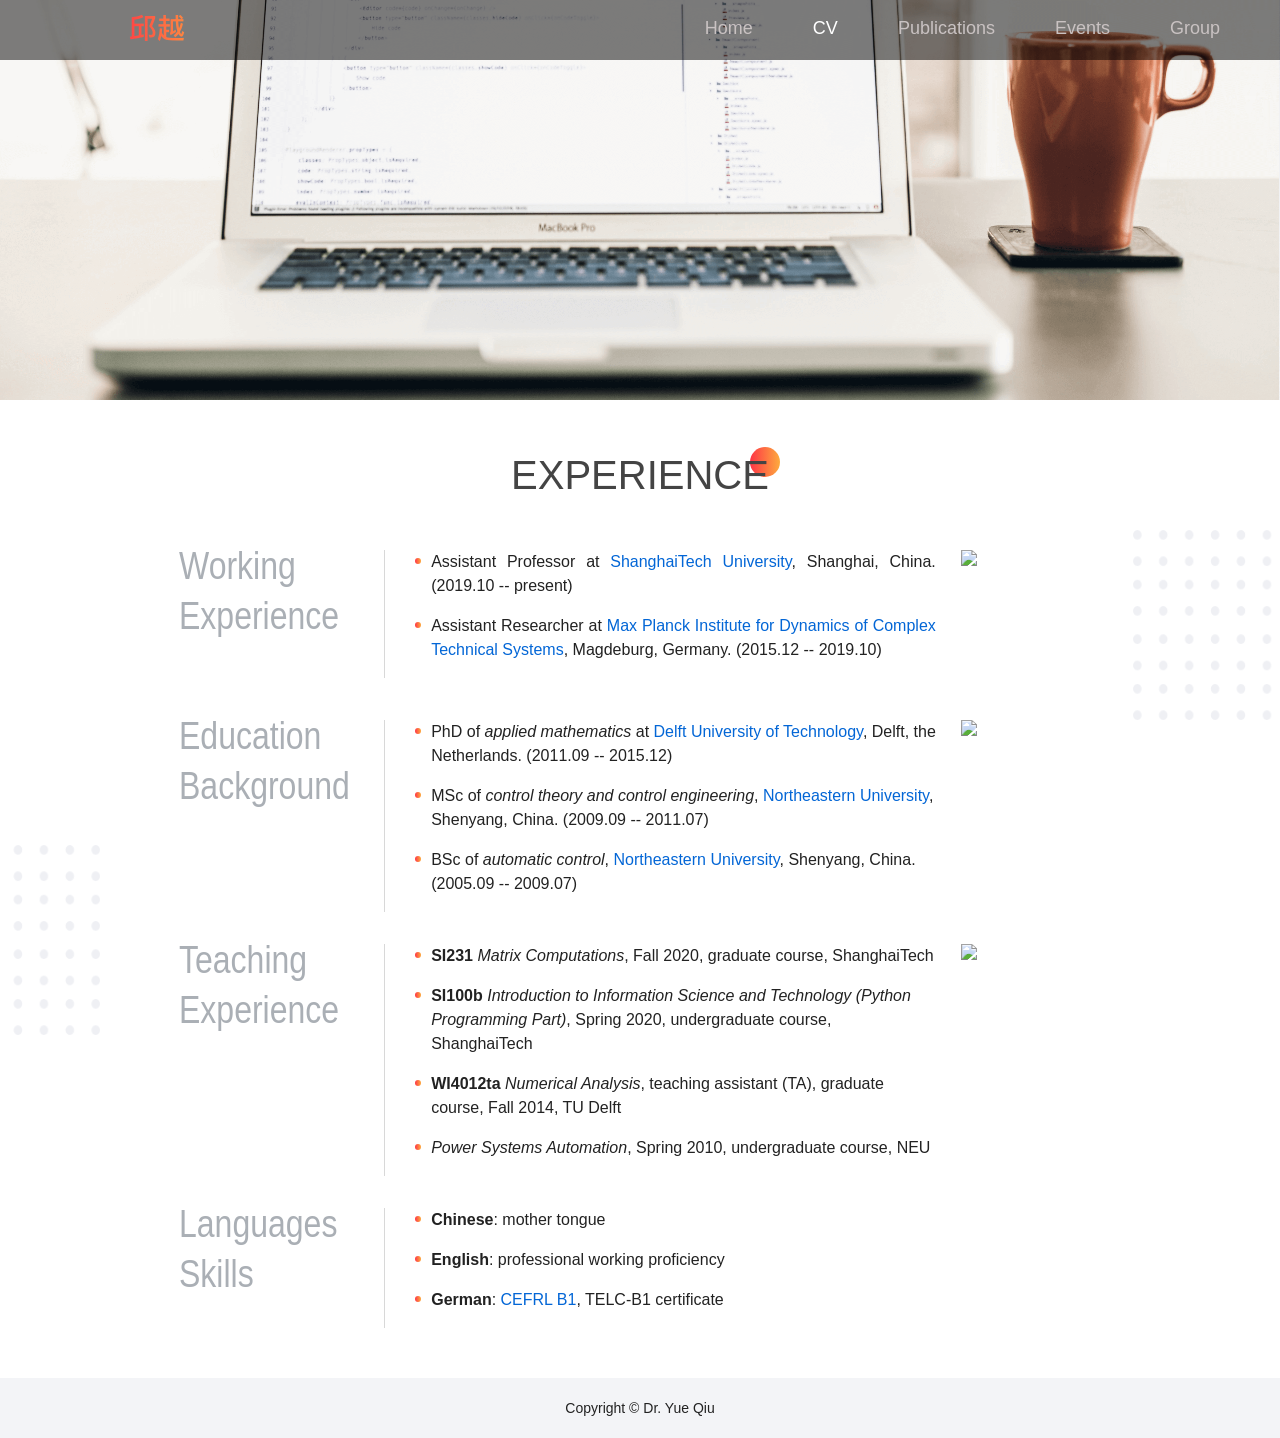
==== cv.html @ 3b9919d7 "feat: 修改" ====
<!DOCTYPE HTML>
<html>

<head>
  <title>Dr. Qiu's CV</title>
  <meta name="description" content="website description" />
  <meta name="keywords" content="website keywords, website keywords" />
  <meta http-equiv="content-type" content="text/html; charset=UTF-8" />
  <link rel="shortcut icon" type="image/x-icon" href="./favicon.ico">
  <link rel="stylesheet" type="text/css" href="css/cv.css" />
  <link rel="stylesheet" type="text/css" href="css/header.css" />
  <link rel="stylesheet" type="text/css" href="css/cv-patch.css" />
</head>

<body>
  <div id="main" class="cv-page-index">
    <header>
      <img src="./images/cv-top-header-bg.png" class="top-header-bg" />
      <nav>
        <div id="menu_container">
          <ul class="sf-menu" id="nav">
            <li><a href="index.html">Home</a></li>
            <li><a href="cv.html" class="active">CV</a></li>
            <li><a href="pub.html">Publications</a></li>
            <li><a href="events.html">Events</a></li>
            <li><a href="group.html">Group</a></li>
            <!-- <li><a href="contact.html">Contact Me</a></li> -->
          </ul>
        </div>
      </nav>
    </header>
    <div id="site_content">
      <div class="content">
        <img class="index-dot-decorate dot-decorate-1" src="images/home-dot-decorate.png" />
        <img class="index-dot-decorate dot-decorate-2" src="images/home-dot-decorate.png" />
        <div class="top-title">
          <span class="text-wrap">EXPERIENCE</span>
        </div>

        <div class="experience-item">
          <span class="item-tip">Working <br />Experience</span>
          <ul class="item-list">
            <li align='justify'>Assistant Professor at <a href='https://www.shanghaitech.edu.cn/eng/'>ShanghaiTech
                University</a>, Shanghai, China. (2019.10 -- present)</li>
            <li ALIGN="justify">Assistant Researcher at <a href="http://www.mpi-magdeburg.mpg.de/2316/en">Max Planck
                Institute for Dynamics of Complex Technical Systems</a>, Magdeburg, Germany. (2015.12 -- 2019.10)</li>
          </ul>
          <div class="item-relative-imgs">
            <img src="images/shanghaitech.png" alt=“ShanghaiTech“ />
          </div>
        </div>


        <div class="experience-item">
          <span class="item-tip">Education Background</span>
          <ul class="item-list">
            <li ALIGN="justify">PhD of <em>applied mathematics</em> at <a href="www.tudelft.nl/en">Delft University of
                Technology</a>, Delft, the Netherlands. (2011.09 -- 2015.12) </li>
            <li>MSc of <em>control theory and control engineering</em>, <a
                href="http://english.neu.edu.cn/">Northeastern
                University</a>, Shenyang, China. (2009.09 -- 2011.07)</li>
            <li>BSc of <em>automatic control</em>, <a href="http://english.neu.edu.cn/">Northeastern University</a>,
              Shenyang, China. (2005.09 -- 2009.07)</li>
          </ul>
          <div class="item-relative-imgs">
            <img src="images/mpi-minerva.png" alt=“mpi minerva“ />
          </div>
        </div>


        <div class="experience-item">
          <span class="item-tip">Teaching Experience</span>
          <ul class="item-list">
            <li><b>SI231</b> <em>Matrix Computations</em>, Fall 2020, graduate course, ShanghaiTech</li>
            <li><b>SI100b</b> <em>Introduction to Information Science and Technology (Python Programming Part)</em>,
              Spring 2020, undergraduate course, ShanghaiTech</li>
            <li><b>WI4012ta</b> <em>Numerical Analysis</em>, teaching assistant (TA), graduate course, Fall 2014, TU
              Delft
            </li>
            <li><em>Power Systems Automation</em>, Spring 2010, undergraduate course, NEU
          </ul>
          <div class="item-relative-imgs">
            <img src="images/tud_seal.png" alt="tud seal" />
          </div>
        </div>


        <div class="experience-item">
          <span class="item-tip">Languages Skills</span>
          <ul class="item-list">
            <li><strong>Chinese</strong>: mother tongue</li>
            <li><strong>English</strong>: professional working proficiency</li>
            <li><strong>German</strong>: <a
                href=“https://en.wikipedia.org/wiki/Common_European_Framework_of_Reference_for_Languages”>CEFRL B1</a>,
              TELC-B1 certificate</li>
          </ul>
        </div>
      </div>
    </div>
    <footer class="common-footer">
      Copyright © Dr. Yue Qiu
    </footer>
  </div>
</body>

</html>
---- css/cv.css ----
html {
  height: 100%;
}

* {
  margin: 0;
  padding: 0;
}

/* tell the browser to render HTML 5 elements as block */
article,
aside,
figure,
footer,
header,
hgroup,
nav,
section {
  display: block;
}

body {
  background: #f9f9f9;
  color: #444;
}

p {
  padding: 0 0 16px 0;
  line-height: 1.7em;
}

img {
  border: 0;
}

h1,
h2,
h3,
h4,
h5,
h6 {
  color: #362c20;
  letter-spacing: 0em;
  padding: 0 0 5px 0;
}

h1,
h2,
h3 {
  margin: 0 0 15px 0;
  padding: 15px 0 5px 0;
  color: #222;
}

h2 {
  font-size: 160%;
  padding: 9px 0 5px 0;
}

h3 {
  font-size: 140%;
  padding: 5px 0 0 0;
}

h4,
h6 {
  color: #555;
  padding: 0 0 5px 0;
}

h5,
h6 {
  color: #999;

  padding: 0 0 15px 0;
}

h6 {
}

a,
a:hover {
  outline: none;
  text-decoration: none;
  color: #0366d6;
}

a:hover {
  text-decoration: underline;
}

blockquote {
  margin: 20px 0;
  padding: 10px 20px 0 20px;
  border: 1px solid #e5e5db;
  background: #fff;
}

ul {
  margin: 2px 0 22px 17px;
}

ul li {
  list-style-type: circle;
  margin: 0 0 6px 0;
  padding: 0 0 4px 5px;
  line-height: 2.5em;
}

ol {
  margin: 8px 0 22px 20px;
}

ol li {
  margin: 0 0 11px 0;
}

.left {
  float: left;
  width: auto;
  margin-right: 20px;
}

.right {
  float: right;
  width: auto;
  margin-left: 20px;
}

.center {
  display: block;
  text-align: center;
  margin: 20px auto;
}

#main,
#container,
#logo,
#site_content,
footer {
  margin-left: auto;
  margin-right: auto;
}

#main {
  /**background: #EEEEEE url(../images/light.png);**/
  background: #eee8d5 url(../images/trans_1.png);
}

header {
  background: #444 url(../images/logo_back_2.jpg) repeat bottom;
  background-size: auto 100%;
  background-position-y: 44px;
  height: 350px;
}

#logo {
  width: 100%;
  height: 180px;
  background: transparent;
  color: #888;
  padding: 40px 0 0 0;
}

#logo #logo_text {
  width: 330px;
  border-radius: 7px;
  -moz-border-radius: 7px;
  -webkit-border: 7px;
  background: transparent url(../images/menubar.png);
  left: 0;
  padding: 10px 20px 20px 20px;
}

#logo h1,
#logo h2 {
  border-bottom: 0;
  text-transform: none;
  margin: 0;
}

#logo_text h1,
#logo_text h1 a,
#logo_text h1 a:hover {
  padding: 0;
  color: #3092b6;
  text-decoration: none;
}

#logo_text h1 a .logo_colour {
  color: #09d4ff;
}

#logo_text a:hover .logo_colour {
  color: #3092b6;
}

#logo_text h2 {
  font-size: 140%;
  padding: 0 0 0 0;
  color: #3480fa;
}

nav {
  height: 40px;
  margin: 0 auto 0 auto;
  color: #fef4e9;
}

#menu_container {
  width: 100%;
  margin: 0 auto 0 auto;
}

#site_content {
  width: 100%;
  overflow: hidden;
  margin: 10px auto 0 auto;
  padding: 15px 0 25px 0;
  max-width: 1200px;
}

#sidebar_container {
  float: right;
  width: 400px;
  margin-top: 20px;
  background: transparent url(../images/menubar.png);
  border-radius: 7px 7px 7px 7px;
  -moz-border-radius: 7px 7px 7px 7px;
  -webkit-border: 7px 7px 7px 7px;
  -webkit-box-shadow: rgba(0, 0, 0, 0.2) 0px 2px 2px;
  -moz-box-shadow: rgba(0, 0, 0, 0.2) 0px 2px 2px;
  box-shadow: rgba(0, 0, 0, 0.2) 0px 2px 2px;
}

.sidebar {
  width: 350px;
  margin: 20px 0 16px 20px;
  padding: 0 15px 5px 13px;
  box-sizing: border-box;
}

.sidebar h3,
.content h1 {
  padding: 0 15px 20px 0;

  margin: 0 1px;
}

.sidebar h3 {
  padding: 4px 15px 9px 0;
}

.sidebar ul {
  margin: 0 0 15px 0;
}

.sidebar li a,
.sidebar li a:hover {
  color: #555;
  text-decoration: none;
}

.sidebar li a:hover {
  text-decoration: underline;
}

.sidebar_item,
.content_item {
  padding: 15px 0;
}

.content {
  text-align: left;
  margin: 50px 0 15px 50px;
  float: left;
  font-size: 120%;
  padding: 14px 0 0 0;
}

.content ul {
  margin: 2px 0 22px 0px;
}

.content ul li,
.sidebar ul li {
  list-style-type: none;
  background: url(../images/bullet.png) no-repeat;
  margin: 0 0 0 0;
  padding: 0 0 4px 28px;
  line-height: 1.5em;
}

footer {
  height: 45px;
  padding: 5px 0 5px 0;
  text-align: center;
  background: #3092b6;
  color: #fff;
  margin: 0;
  border-top: 6px solid #58b5d6;
}

footer p {
  line-height: 1.5em;
  padding: 0 0 5px 0;
}

footer a {
  color: #fff;
  text-decoration: none;
}

footer a:hover {
  color: #fff;
  text-decoration: underline;
}

.form_settings {
  margin: 15px 0 0 0;
}

.form_settings p {
  padding: 0 0 4px 0;
}

.form_settings span {
  float: left;
  width: 200px;
  text-align: left;
}

.form_settings input,
.form_settings textarea {
  padding: 5px;
  width: 299px;

  border: 1px solid #e5e5db;
  background: #fff;
  color: #47433f;
  border-radius: 7px 7px 7px 7px;
  -moz-border-radius: 7px 7px 7px 7px;
  -webkit-border: 7px 7px 7px 7px;
}

.form_settings .submit {
  border: 0;
  width: 99px;
  margin: 0 0 0 212px;
  height: 33px;
  padding: 2px 0 3px 0;
  cursor: pointer;
  background: #3092b6;
  color: #fff;
  border-radius: 7px 7px 7px 7px;
  -moz-border-radius: 7px 7px 7px 7px;
  -webkit-border: 7px 7px 7px 7px;
}

.form_settings textarea,
.form_settings select {
  width: 299px;
}

.form_settings select {
  width: 310px;
}

.form_settings .checkbox {
  margin: 4px 0;
  padding: 0;
  width: 14px;
  border: 0;
  background: none;
}

.separator {
  width: 100%;
  height: 0;
  border-top: 1px solid #d9d5cf;
  border-bottom: 1px solid #fff;
  margin: 0 0 20px 0;
}

table {
  margin: 10px 0 30px 0;
}

table tr th,
table tr td {
  background: #555;
  color: #fff;
  padding: 7px 4px;
  text-align: left;
  text-shadow: none;
}

table tr td {
  background: #ddd;
  color: #47433f;
  border-top: 1px solid #fff;
}

/* scroll to top */
#scroll {
  position: relative;
  width: 100%;
  margin: 0 auto;
  bottom: 15px;
  right: 0;
  background: red;
  padding: 0;
}

#scroll a {
  float: right;
  margin: 0 0 0 0;
  padding: 0 0 0 0;
}

#scroll a img {
  float: right;
  padding: 0 0 0 0;
  margin: 0;
}

/**
Stylesheet for SooperFish by www.SooperThemes.com
Author: Jurriaan Roelofs
**/

/* Configuration of menu width */
html body ul.sf-menu ul,
html body ul.sf-menu ul li {
  width: 220px;
}

html body ul.sf-menu ul ul {
  margin: 0 0 0 220px;
}

/* Framework for proper showing/hiding/positioning */
ul.sf-menu,
ul.sf-menu * {
  margin: 0;
  padding: 0;
}

ul.sf-menu {
  display: block;
  position: relative;
}

ul.sf-menu li {
  display: block;
  list-style: none;
  float: left;
  position: relative;
}

ul.sf-menu li:hover {
  visibility: inherit; /* fixes IE7 'sticky bug' */
}

ul.sf-menu a {
  display: block;
  position: relative;
}

ul.sf-menu ul {
  position: absolute;
  left: 0;
  width: 150px;
  top: auto;
  left: -999999px;
}

ul.sf-menu ul a {
  zoom: 1; /* IE6/7 fix */
}

ul.sf-menu ul li {
  float: left; /* Must always be floated otherwise there will be a rogue 1px margin-bottom in IE6/7 */
  width: 150px;
}

ul.sf-menu ul ul {
  top: 0;
  margin: 0 0 0 150px;
}

ul.sf-menu li:hover ul,
ul.sf-menu li:focus ul,
ul.sf-menu li.sf-hover ul,
ul.sf-menu ul li:hover ul,
ul.sf-menu ul li:focus ul,
ul.sf-menu ul li.sf-hover ul,
ul.sf-menu ul ul li:hover ul,
ul.sf-menu ul ul li:focus ul,
ul.sf-menu ul ul li.sf-hover ul,
ul.sf-menu ul ul ul li:hover ul,
ul.sf-menu ul ul ul li:focus ul,
ul.sf-menu ul ul ul li.sf-hover ul {
  left: auto;
}

ul.sf-menu li:hover ul ul,
ul.sf-menu li:focus ul ul,
ul.sf-menu li.sf-hover ul ul,
ul.sf-menu ul li:hover ul ul,
ul.sf-menu ul li:focus ul ul,
ul.sf-menu ul li.sf-hover ul ul,
ul.sf-menu ul ul li:hover ul ul,
ul.sf-menu ul ul li:focus ul ul,
ul.sf-menu ul ul li.sf-hover ul ul,
ul.sf-menu ul ul ul li:hover ul ul,
ul.sf-menu ul ul ul li:focus ul ul,
ul.sf-menu ul ul ul li.sf-hover ul ul {
  left: -999999px;
}

/* autoArrows CSS */
span.sf-arrow {
  width: 7px;
  height: 7px;
  position: absolute;
  top: 20px;
  right: 5px;
  display: block;
  background: url(../images/arrows-white.png) no-repeat 0 0;
  overflow: hidden; /* making sure IE6 doesn't overflow and expand the box */
  font-size: 1px;
}

ul ul span.sf-arrow {
  right: 10;
  top: 20px;
  background-position: 0 100%;
}

/* Theming the menu */
ul#nav {
  float: left;
}

ul#nav ul {
  background: #58b5d6;
  margin-top: 5px;
  padding-bottom: 15px;
}

ul#nav li a {
  padding: 5px 20px 6px 20px;

  text-decoration: none;
  color: #c9c2c2;
  margin-right: 2px;
}

ul#nav li a:hover,
ul#nav li a:focus {
  color: #fff;
  text-decoration: underline;
}
---- css/header.css ----
body {
  font-family: PingFang SC, '\82F9\65B9', Microsoft YaHei, '\5FAE\8F6F\96C5\9ED1', Helvetica, Tahoma, Arial, sans-serif !important;
}
#menu_container {
  text-align: right;
  height: 60px;
  line-height: 60px;
  background: rgba(0, 0, 0, 0.5);
  position: fixed;
  top: 0;
  left: 0;
  width: 100%;
  z-index: 9;
}
#menu_container::before {
  content: '';
  position: absolute;
  width: 57px;
  height: 27px;
  background: url(../images/index-top-header.png);
  left: 129px;
  top: 14px;
}
.sf-menu {
  float: none !important;
  display: block;
  position: relative;
  font-size: 0;
}
.sf-menu a.active {
  color: white !important;
}
.sf-menu a {
  display: block;
  position: relative;
  padding: 0 !important;
  font-size: 18px !important;
  text-shadow: none !important;
  color: #c9c2c2;
  margin: 0 60px 0 0 !important;
  text-decoration-line: none !important;
}
.sf-menu a:hover {
  color: white !important;
  position: relative;
}
.sf-menu li {
  float: none !important;
  display: inline-block !important;
  transform: translateY(4px);
}
.common-footer {
  padding: 0;
  background: white;
  margin: 0;
  font-size: 14px;
  color: #222;
  line-height: 60px;
  height: 60px;
  text-align: center;
  border: none;
}
---- css/cv-patch.css ----
.cv-page-index {
  background: white !important;
}
.cv-page-index header {
  position: relative;
  background: none !important;
  height: 400px;
  overflow: hidden;
}
.cv-page-index header .top-header-bg {
  position: absolute;
  left: 0;
  width: 100%;
  top: 50%;
  transform: translateY(-50%);
  min-height: 400px;
}
.cv-page-index .content {
  margin: 0;
  padding: 0;
  float: none;
  padding: 0 14%;
  position: relative;
}
.cv-page-index .content .index-dot-decorate {
  position: absolute;
  width: 190px;
  height: 190px;
  z-index: 2;
}
.cv-page-index .content .dot-decorate-1 {
  top: 390px;
  left: -90px;
}
.cv-page-index .content .dot-decorate-2 {
  top: 75px;
  right: -43px;
}
.cv-page-index .content .top-title {
  text-align: center;
  font-size: 40px;
  line-height: 1;
  margin: 55px 0;
  position: relative;
}
.cv-page-index .content .top-title .text-wrap {
  position: relative;
  z-index: 2;
}
.cv-page-index .content .top-title::after {
  content: '';
  width: 30px;
  height: 30px;
  position: absolute;
  top: -8px;
  left: 50%;
  z-index: 1;
  border-radius: 50%;
  background: linear-gradient(270deg, #fdab3e 0%, #fe3546 100%);
  margin-left: 110px;
}
.cv-page-index .content .experience-item {
  font-size: 0;
  min-height: 138px;
  margin-bottom: 32px;
  position: relative;
  z-index: 3;
}
.cv-page-index .content .experience-item .item-tip {
  display: inline-block;
  vertical-align: top;
  width: 160px;
  font-size: 32px;
  line-height: 1.3;
  color: #aaafb5;
  padding-right: 45px;
  transform: scaleY(1.2);
  font-weight: 300;
}
.cv-page-index .content .experience-item .item-list {
  border-left: solid 1px #d8d8d8;
  padding-left: 30px;
  margin: 0;
  color: #222;
  display: inline-block;
  width: calc(100% - 125px - 246px - 30px);
  font-size: 16px;
}
.cv-page-index .content .experience-item .item-list li {
  background: none;
  padding: 0 0 0 16px;
  line-height: 1.5;
  position: relative;
  margin-bottom: 16px;
}
.cv-page-index .content .experience-item .item-list li::before {
  content: '';
  display: inline-block;
  width: 6px;
  height: 6px;
  border-radius: 5px;
  background: linear-gradient(270deg, #fdab3e 0%, #fe3546 100%);
  vertical-align: middle;
  position: absolute;
  left: 0;
  top: 8px;
}
.cv-page-index .content .experience-item .item-relative-imgs {
  display: inline-block;
  vertical-align: top;
  padding-left: 25px;
}
.cv-page-index .content .experience-item .item-relative-imgs img {
  width: 100px;
  height: 100px;
  display: block;
  margin-bottom: 20px;
}
.cv-page-index .common-footer {
  background: rgba(239, 240, 244, 0.73);
}
.cv-page-index #site_content {
  margin: 0;
  padding: 0;
  max-width: 100%;
}
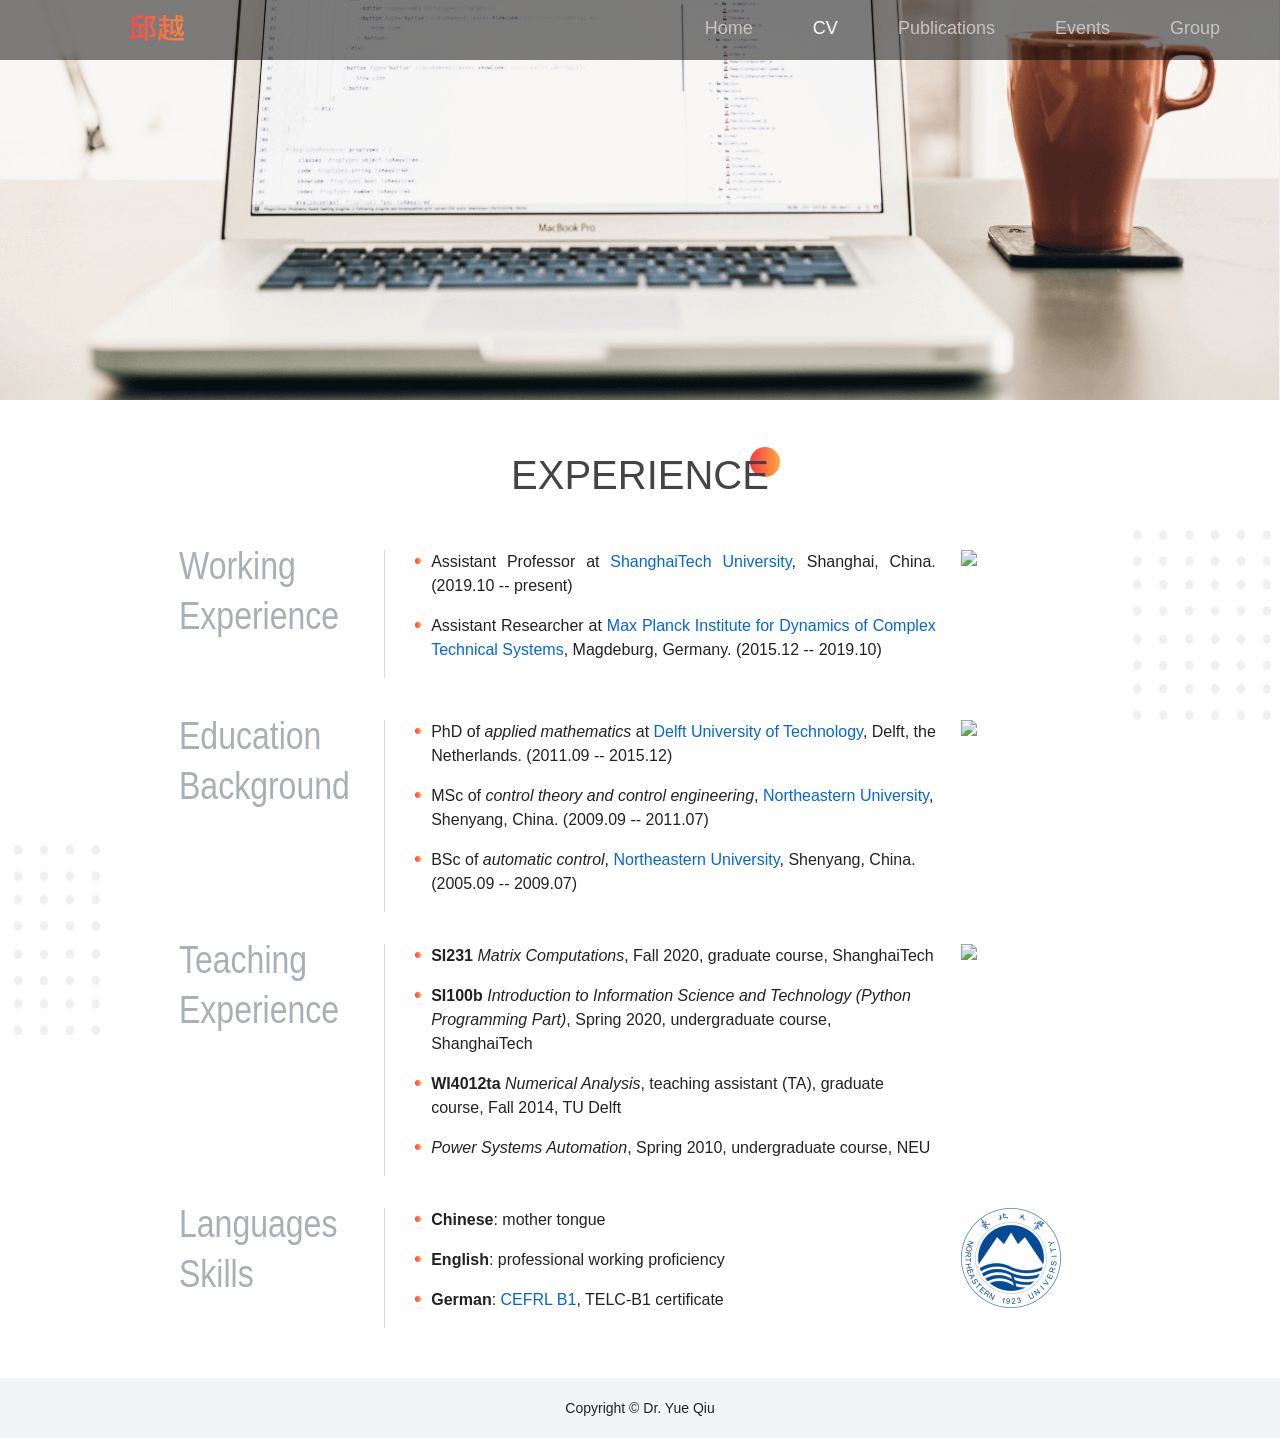
==== commit b436ac20: "update" ====
--- a/cv.html
+++ b/cv.html
@@ -86,7 +86,9 @@
 
 
         <div class="experience-item">
+  
           <span class="item-tip">Languages Skills</span>
+          
           <ul class="item-list">
             <li><strong>Chinese</strong>: mother tongue</li>
             <li><strong>English</strong>: professional working proficiency</li>
@@ -94,6 +96,9 @@
                 href=“https://en.wikipedia.org/wiki/Common_European_Framework_of_Reference_for_Languages”>CEFRL B1</a>,
               TELC-B1 certificate</li>
           </ul>
+                <div class="item-relative-imgs">
+            <img src="images/neu_seal.png" alt="neu seal" />
+          </div>
         </div>
       </div>
     </div>
@@ -103,4 +108,4 @@
   </div>
 </body>
 
-</html>+</html>
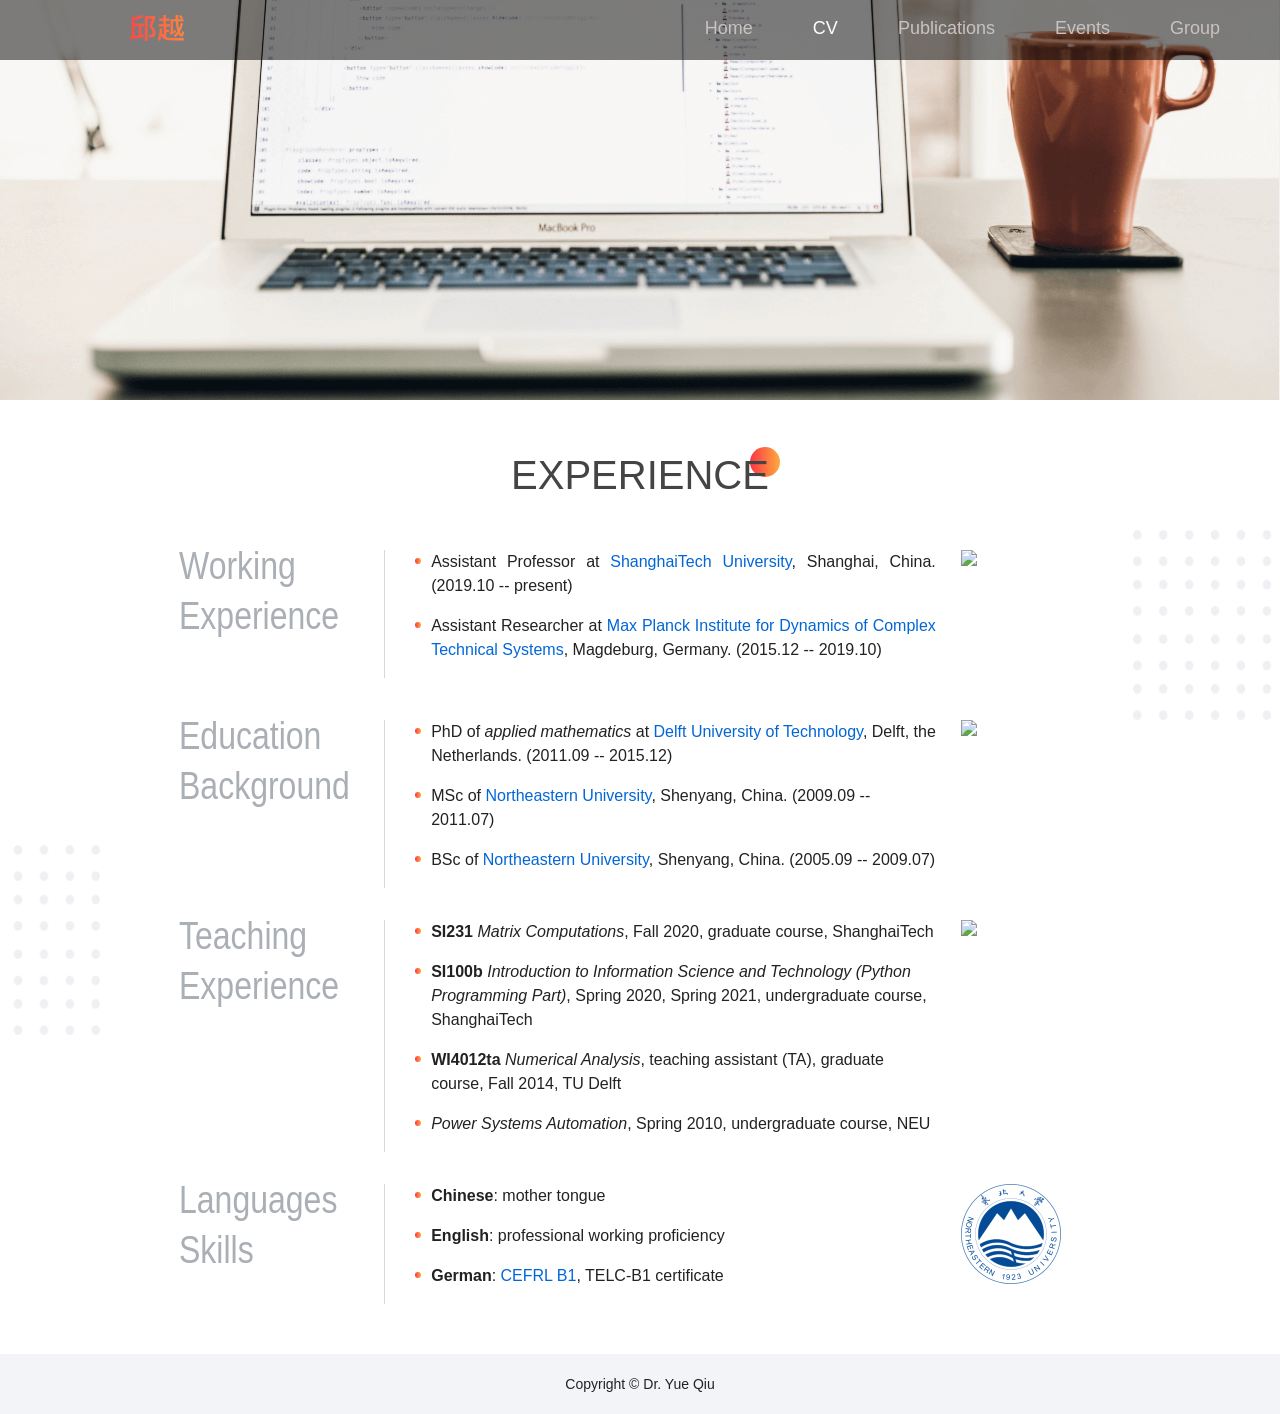
==== commit 7e2708e8: "update" ====
--- a/cv.html
+++ b/cv.html
@@ -56,10 +56,10 @@
           <ul class="item-list">
             <li ALIGN="justify">PhD of <em>applied mathematics</em> at <a href="www.tudelft.nl/en">Delft University of
                 Technology</a>, Delft, the Netherlands. (2011.09 -- 2015.12) </li>
-            <li>MSc of <em>control theory and control engineering</em>, <a
+            <li>MSc of <a
                 href="http://english.neu.edu.cn/">Northeastern
                 University</a>, Shenyang, China. (2009.09 -- 2011.07)</li>
-            <li>BSc of <em>automatic control</em>, <a href="http://english.neu.edu.cn/">Northeastern University</a>,
+            <li>BSc of <a href="http://english.neu.edu.cn/">Northeastern University</a>,
               Shenyang, China. (2005.09 -- 2009.07)</li>
           </ul>
           <div class="item-relative-imgs">
@@ -73,7 +73,7 @@
           <ul class="item-list">
             <li><b>SI231</b> <em>Matrix Computations</em>, Fall 2020, graduate course, ShanghaiTech</li>
             <li><b>SI100b</b> <em>Introduction to Information Science and Technology (Python Programming Part)</em>,
-              Spring 2020, undergraduate course, ShanghaiTech</li>
+              Spring 2020, Spring 2021, undergraduate course, ShanghaiTech</li>
             <li><b>WI4012ta</b> <em>Numerical Analysis</em>, teaching assistant (TA), graduate course, Fall 2014, TU
               Delft
             </li>
@@ -88,6 +88,7 @@
         <div class="experience-item">
   
           <span class="item-tip">Languages Skills</span>
+          
           
           <ul class="item-list">
             <li><strong>Chinese</strong>: mother tongue</li>
